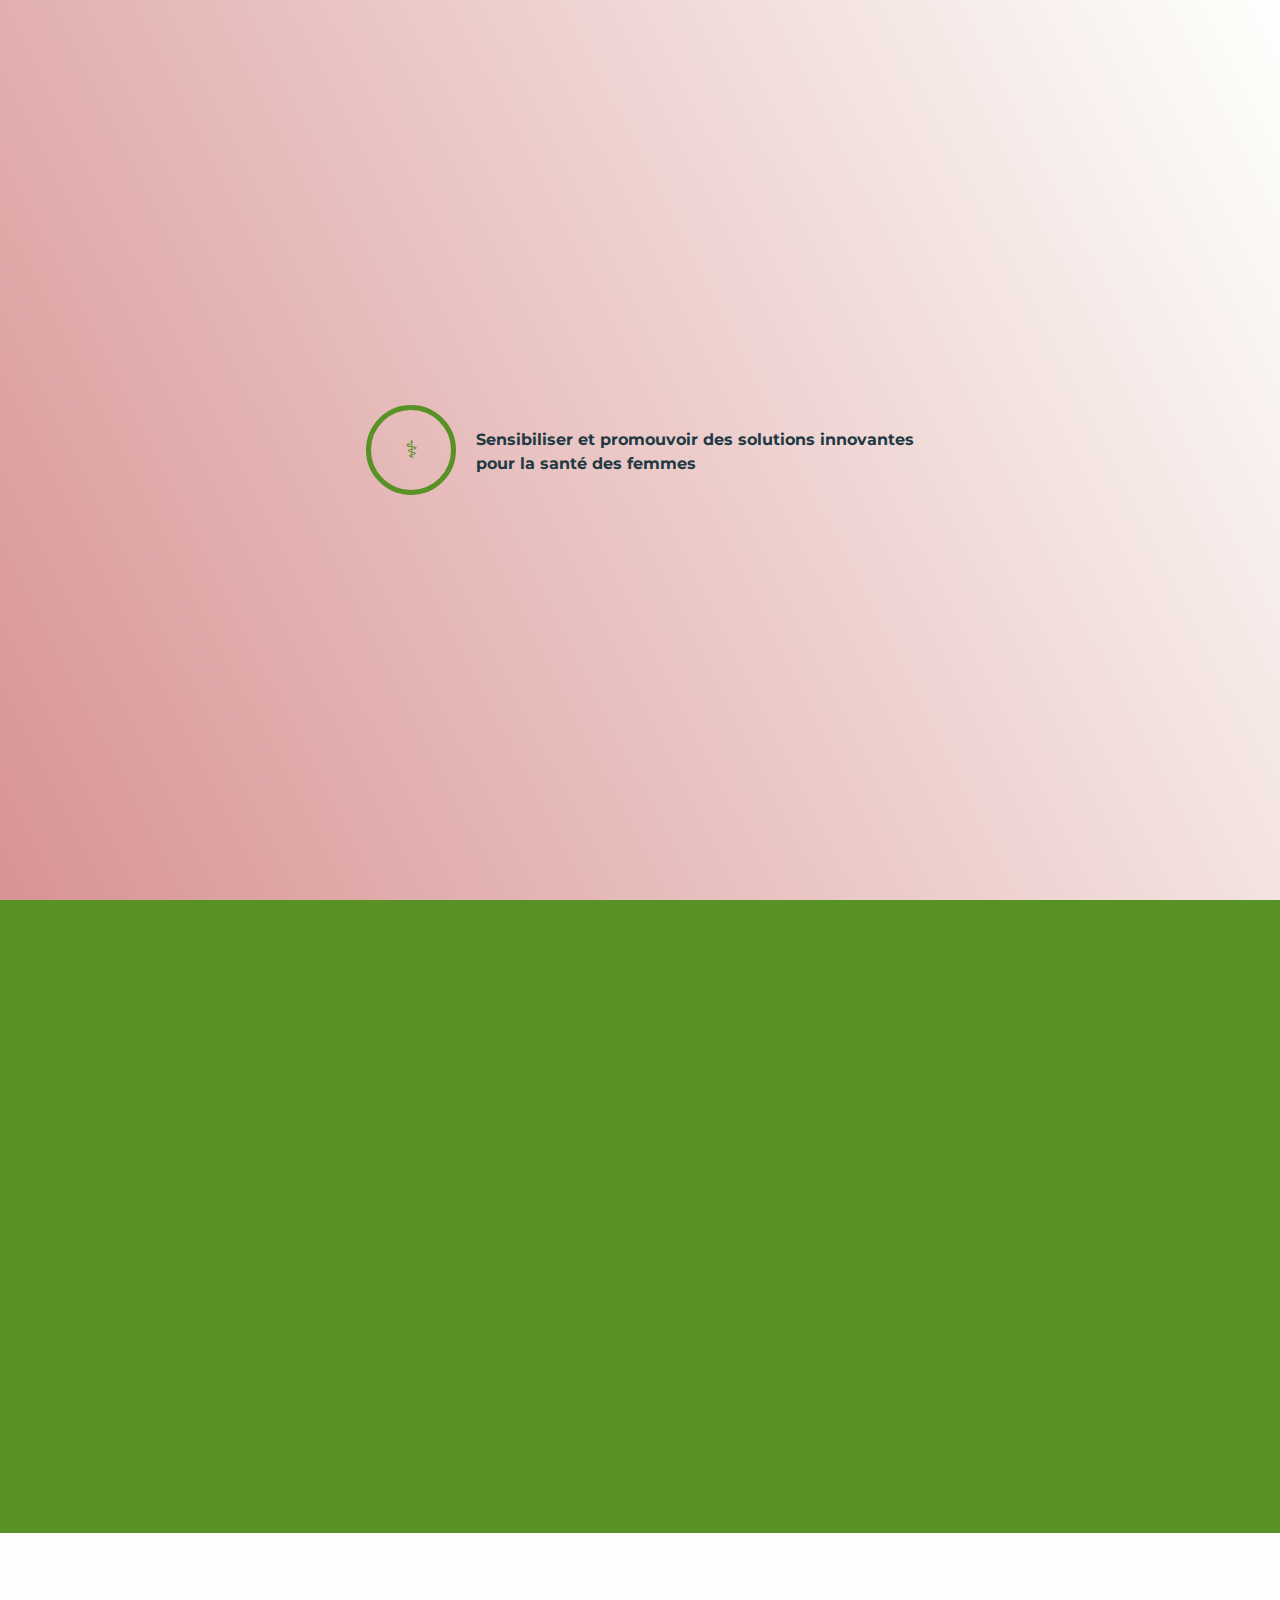
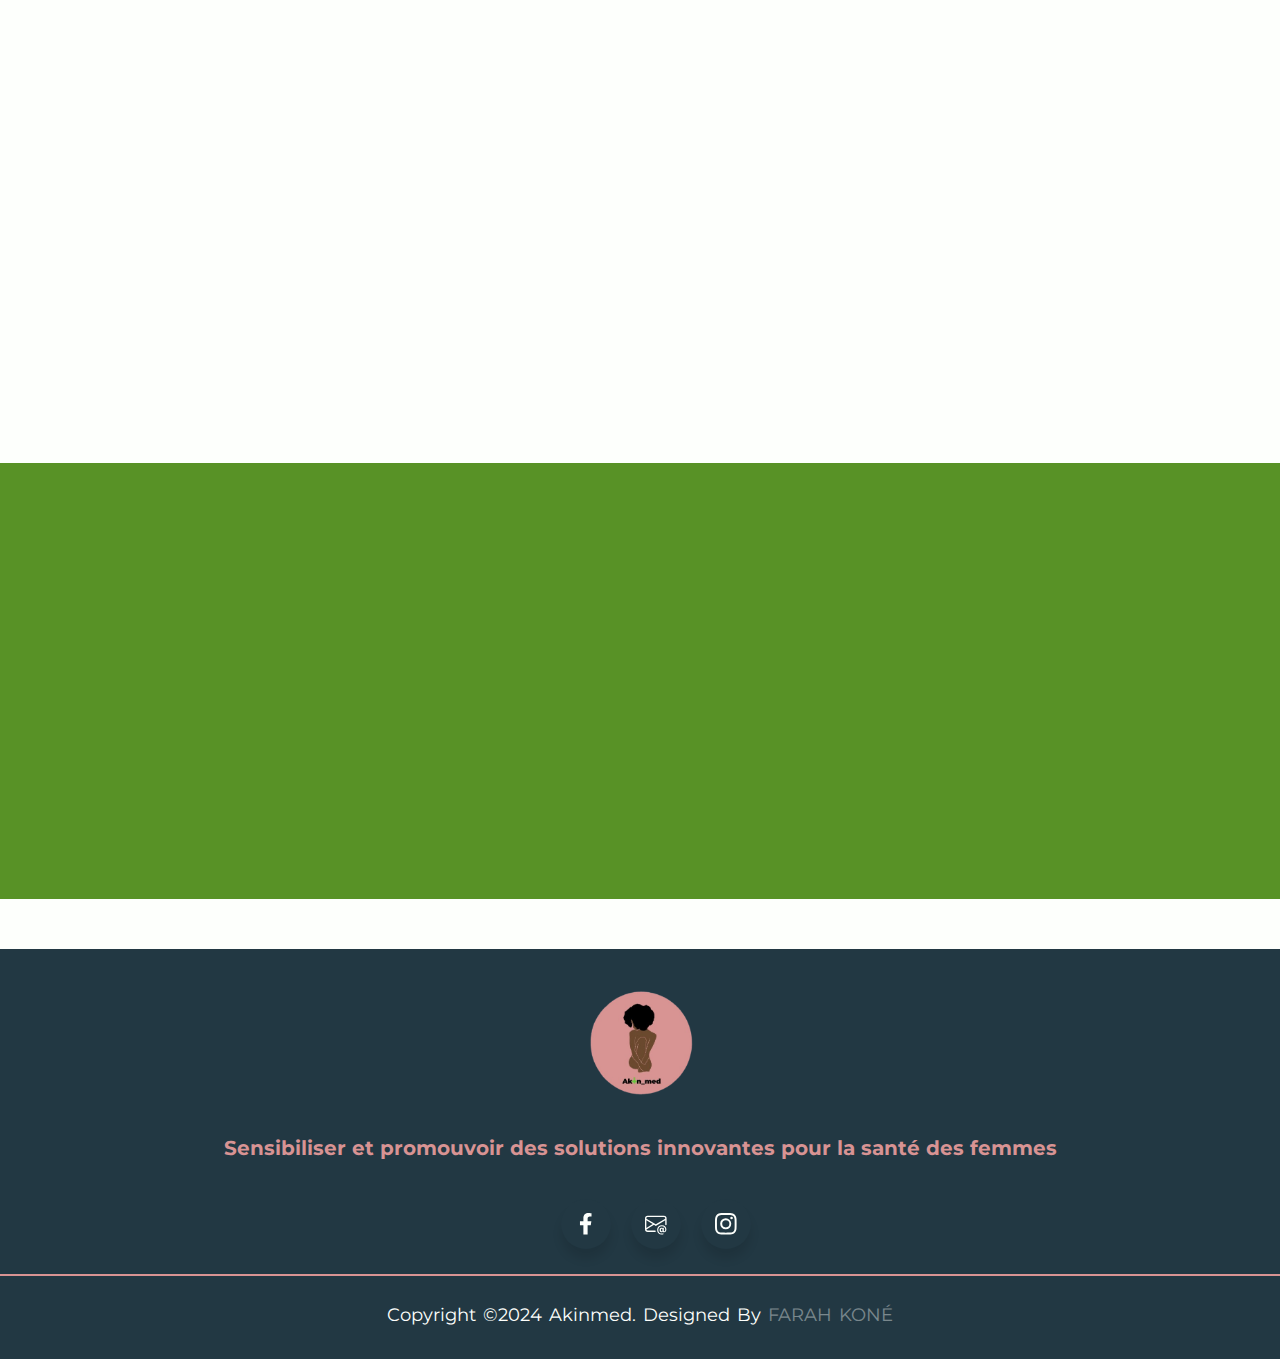
==== index.html @ cc6a68d5 "redirection et creation de actualite" ====
<!DOCTYPE html>
<html lang="fr">
<head>
    <meta charset="UTF-8">
    <meta name="viewport" content="width=device-width, initial-scale=1.0">
    <meta name="description" content="Akimed-CI - Découvrez notre initiative pour la santé intime et le bien-être féminin.">
<meta name="keywords" content="Santé intime, périnée, prolapsus, santé mammaire, santé reproductive">

    <link rel="icon" href="https://raw.githubusercontent.com/NasryneFarah/Akin_med.github.io/refs/heads/main/favicon_io/favicon.ico"> 
    <link rel="stylesheet" href="/Akin_med.github.io/style.css">
    <!-- boostrap icon -->
    <link rel="stylesheet" href="https://cdn.jsdelivr.net/npm/bootstrap-icons@1.11.3/font/bootstrap-icons.min.css">
    <!-- cdn boostratp -->
    <link href="https://cdn.jsdelivr.net/npm/bootstrap@5.3.3/dist/css/bootstrap.min.css" rel="stylesheet" integrity="sha384-QWTKZyjpPEjISv5WaRU9OFeRpok6YctnYmDr5pNlyT2bRjXh0JMhjY6hW+ALEwIH" crossorigin="anonymous">
    <!-- Aos -->
    <link href="https://unpkg.com/aos@2.3.1/dist/aos.css" rel="stylesheet">
       <!-- Fichier CSS principal -->
    <link rel="stylesheet" href="css/style.css">
    <title>Akimed-CI</title>
</head>
<body>
  <div class="loader">
    <div class="circle">
      <span class="symbol">⚕</span> <!-- Ou remplacer par une icône pertinente -->
    </div>
    <p class="slogan">Sensibiliser et promouvoir des solutions innovantes<br>pour la santé des femmes</p>
  </div>

  <header>
    <nav>
        <img src="img/logo.png" alt="logo Akimed" class="logo" >
        <ul>
            <li><a href="index.html" >Accueil</a></li>
            <li class="dropdown">
                <a href="#">Missions <i class="bi bi-caret-down"></i></a>
                <ul class="submenu">
                    <li><a href="sante_intime.html">Santé Intime</a></li>
                    <li><a href="#">Santé Mammaire</a></li>
                    <li><a href="#">Santé reproductive</a></li>
                </ul>
            </li>
            <li><a href="#">Produits</a></li>
            <li><a href="actualité.html">Actualités</a></li>
        </ul>
            <button>
                <i class="bi bi-cart3"></i>
            </button>
    </nav>
</header>

<!-- bande passante -->
      <section class="caroussel">
        <div id="carouselExampleSlidesOnly" class="carousel slide carousel-fade" data-bs-ride="carousel">
          <div class="carousel-inner">
            <div class="carousel-item active">
              <img src="img/restauration intime.jpg" class="d-block w-100" alt="...">
              <!-- <div class="carousel-caption">
                <h1>AKINMED</h1>
              </div> -->
            </div>
            <div class="carousel-item">
              <img src="img/grossesse.webp" class="d-block w-100" alt="...">
              <!-- <div class="carousel-caption">
                <h1>AKINMED</h1>
              </div> -->
            </div>
            <div class="carousel-item">
              <img src="img/s-mammaire.jpeg" class="d-block w-100" alt="...">
              <!-- <div class="carousel-caption">
                <h1>AKINMED</h1>
              </div> -->
            </div>
          </div>
        </div>
        
      </section>

    <!-- wrapper Section -->
   <section class="wrapper">
  <!-- Première section -->
  <div class="first-section">
    <div data-aos="fade-right" data-aos-offset="300" data-aos-easing="ease-in-sine">
      <img src="img/question.png" >
    </div>
   
    <div class="text-box">
      <div data-aos="zoom-in">
        <h1>Qui sommes-nous ?</h1>
      </div>
    
      <div data-aos="fade-left"  data-aos-offset="500" data-aos-duration="500">
        <p>Une fuite urinaire, une descente d’organe, un trouble mammaire ou n’importe quelle atteinte gynécologique peut être source de culpabilité, de honte, de perte de confiance en soi.
          Beaucoup de femmes ne savent pas comment en parler ni à qui dans leur entourage. La pression sociale, la peur d’être stigmatisée peuvent les isoler de la société. Car le corps de la femme est un sujet Tabou. <br> 
          <strong>Akinmed</strong> s’engage et dit <strong>NON</strong>, ce n’est pas une fatalité! Aucune femme ne devrait s’y habituer car des solutions existent.
        </p>
      </div>
     
    </div>
  </div>

  <!-- Deuxième section -->
  <div data-aos="zoom-in-up" data-aos-offset="300" data-aos-easing="ease-in-sine" data-aos-duration="500">
    <div class="right">
      <div class="text-left">
        <h1>Ensemble brisons les tabous médicaux féminins !</h1>
      </div>
      <img src="img/break.png" alt="">
    </div>
  </div>

</section>

    
   <!-- Mission Section -->

   <section  class="mission">
    <div data-aos="fade-down"  data-aos-easing="linear" data-aos-duration="1500">
      <h1>Notre mission</h1>
      <p class="mission-description">
        Engagé pour la santé des femmes.<br>
        Sensibilisation et promotion de solutions médicales innovantes en santé intime, reproductive et mammaire.
      </p>
    </div>

    <div data-aos="zoom-out" data-aos-duration="500">
      <div class="cards">
         <!-- Carte 1 : Santé Intime -->
        <a href="sante_intime.html" class="card">
          <img src="img/sante_intime.png" alt="Santé intime" class="image-cards">
          <h3>Santé Intime</h3>
        </a>

        <!-- Carte 2 : Santé Reproductive -->
        <a href="#" class="card">
          <img src="img/reproduction.png" alt="Santé reproductive" class="image-cards">
          <h3>Santé Reproductive</h3>
        </a>

        <!-- Carte 3 : Santé Mammaire -->
        <a href="#" class="card">
          <img src="img/mammaire.png" alt="Santé mammaire" class="image-cards">
          <h3>Santé Mammaire</h3>
        </a>
      </div>
    </div>

    <!-- <div data-aos="zoom-out" data-aos-duration="500">
      <div class="cards">
        <div class="card">
          <a href="sante_intime.html" class="card">
            <img src="img/sante_intime.png" alt="Santé intime" class="image-cards">
            <h3>Santé Intime</h3>
        </a>
        </div>
        <div class="card">
          <a href="sante_reproductive.html" class="card">
            <img src="img/reproduction.png" alt="Santé reproductive" class="image-cards">
            <h3>Santé Reproductive</h3>
        </a>
      </div>
        <div class="card">
          <a href="sante_mammaire.html" class="card">
            <img src="img/mammaire.png" alt="Santé mammaire" class="image-cards">
            <h3>Santé Mammaire</h3>
        </a>
        </div>
    </div>
    </div> -->
    
</section>

<!-- section actualité -->
<section id="actualites" class="actualites">
  <div data-aos="fade-up" data-aos-duration="1500">
      <h1>Actualités</h1>
      <p class="actualites-description">
          Découvrez nos derniers webinaires et les actualités sur l'entreprise. Restez informé(e) de nos initiatives et événements.
      </p>
      <div class="webinaire-card">
          <img src="img/webinaire.jpeg" alt="Webinaire" class="webinaire-image">
          <div class="webinaire-info">
              <h3>Thème : La santé reproductive</h3>
              <p><strong>Date :</strong> 24 Janv 2025</p>
              <p><strong>Heure :</strong> 14H- 15H (H d’Abidjan) </p>
              <button onclick="window.location.href='actualité.html'">
                  En savoir plus
              </button>
          </div>
      </div>
  </div>
</section>


    
      <!-- pied de page -->
    <footer>
        <div class="footer-content">
            <img src="img/logo.png">
            <p>Sensibiliser et promouvoir des solutions innovantes pour la santé des femmes</p>
            <ul class="socials">
              <li class="icon facebook">
                <a href="https://www.facebook.com/share/15eAzN3UDA/?mibextid=kFxxJD" target="_blank">
                  <span class="tooltip">akin_med</span>
                  <svg
                    viewBox="0 0 320 512"
                    height="1.2em"
                    fill="currentColor"
                    xmlns="http://www.w3.org/2000/svg">
                    <path
                      d="M279.14 288l14.22-92.66h-88.91v-60.13c0-25.35 12.42-50.06 52.24-50.06h40.42V6.26S260.43 0 225.36 0c-73.22 0-121.08 44.38-121.08 124.72v70.62H22.89V288h81.39v224h100.17V288z"
                    ></path>
                  </svg>
                </a>
                </li>

                  <li class="icon mail">
                    <a href="mailto:contact@akinmed.fr" target="_blank">
                    <span class="tooltip">contact@akinmed.fr</span>
                    <svg xmlns="http://www.w3.org/2000/svg" height="1.2em" fill="currentColor" class="bi bi-envelope-at" viewBox="0 0 16 16">
                        <path d="M2 2a2 2 0 0 0-2 2v8.01A2 2 0 0 0 2 14h5.5a.5.5 0 0 0 0-1H2a1 1 0 0 1-.966-.741l5.64-3.471L8 9.583l7-4.2V8.5a.5.5 0 0 0 1 0V4a2 2 0 0 0-2-2zm3.708 6.208L1 11.105V5.383zM1 4.217V4a1 1 0 0 1 1-1h12a1 1 0 0 1 1 1v.217l-7 4.2z"/>
                        <path d="M14.247 14.269c1.01 0 1.587-.857 1.587-2.025v-.21C15.834 10.43 14.64 9 12.52 9h-.035C10.42 9 9 10.36 9 12.432v.214C9 14.82 10.438 16 12.358 16h.044c.594 0 1.018-.074 1.237-.175v-.73c-.245.11-.673.18-1.18.18h-.044c-1.334 0-2.571-.788-2.571-2.655v-.157c0-1.657 1.058-2.724 2.64-2.724h.04c1.535 0 2.484 1.05 2.484 2.326v.118c0 .975-.324 1.39-.639 1.39-.232 0-.41-.148-.41-.42v-2.19h-.906v.569h-.03c-.084-.298-.368-.63-.954-.63-.778 0-1.259.555-1.259 1.4v.528c0 .892.49 1.434 1.26 1.434.471 0 .896-.227 1.014-.643h.043c.118.42.617.648 1.12.648m-2.453-1.588v-.227c0-.546.227-.791.573-.791.297 0 .572.192.572.708v.367c0 .573-.253.744-.564.744-.354 0-.581-.215-.581-.8Z"/>
                      </svg>
                    </a>
                  </li>
                 
                  <li class="icon instagram">
                    <a href="https://www.instagram.com/akin_med/" target="_blank">
                    <span class="tooltip">akin_med</span>
                    <svg
                      xmlns="http://www.w3.org/2000/svg"
                      height="1.2em"
                      fill="currentColor"
                      class="bi bi-instagram"
                      viewBox="0 0 16 16"
                    >
                      <path
                        d="M8 0C5.829 0 5.556.01 4.703.048 3.85.088 3.269.222 2.76.42a3.917 3.917 0 0 0-1.417.923A3.927 3.927 0 0 0 .42 2.76C.222 3.268.087 3.85.048 4.7.01 5.555 0 5.827 0 8.001c0 2.172.01 2.444.048 3.297.04.852.174 1.433.372 1.942.205.526.478.972.923 1.417.444.445.89.719 1.416.923.51.198 1.09.333 1.942.372C5.555 15.99 5.827 16 8 16s2.444-.01 3.298-.048c.851-.04 1.434-.174 1.943-.372a3.916 3.916 0 0 0 1.416-.923c.445-.445.718-.891.923-1.417.197-.509.332-1.09.372-1.942C15.99 10.445 16 10.173 16 8s-.01-2.445-.048-3.299c-.04-.851-.175-1.433-.372-1.941a3.926 3.926 0 0 0-.923-1.417A3.911 3.911 0 0 0 13.24.42c-.51-.198-1.092-.333-1.943-.372C10.443.01 10.172 0 7.998 0h.003zm-.717 1.442h.718c2.136 0 2.389.007 3.232.046.78.035 1.204.166 1.486.275.373.145.64.319.92.599.28.28.453.546.598.92.11.281.24.705.275 1.485.039.843.047 1.096.047 3.231s-.008 2.389-.047 3.232c-.035.78-.166 1.203-.275 1.485a2.47 2.47 0 0 1-.599.919c-.28.28-.546.453-.92.598-.28.11-.704.24-1.485.276-.843.038-1.096.047-3.232.047s-2.39-.009-3.233-.047c-.78-.036-1.203-.166-1.485-.276a2.478 2.478 0 0 1-.92-.598 2.48 2.48 0 0 1-.6-.92c-.109-.281-.24-.705-.275-1.485-.038-.843-.046-1.096-.046-3.233 0-2.136.008-2.388.046-3.231.036-.78.166-1.204.276-1.486.145-.373.319-.64.599-.92.28-.28.546-.453.92-.598.282-.11.705-.24 1.485-.276.738-.034 1.024-.044 2.515-.045v.002zm4.988 1.328a.96.96 0 1 0 0 1.92.96.96 0 0 0 0-1.92zm-4.27 1.122a4.109 4.109 0 1 0 0 8.217 4.109 4.109 0 0 0 0-8.217zm0 1.441a2.667 2.667 0 1 1 0 5.334 2.667 2.667 0 0 1 0-5.334z"
                      ></path>
                    </svg>
                  </a>
                  </li>
            </ul>
        </div>
        <div class="footer-bottom">
            <p>copyright &copy;2024 Akinmed. designed by <span>Farah KONÉ</span></p>
        </div>
    </footer>

    <script src="js/loader.js"></script>
    <!-- scrpit bootstrap -->
    <script src="https://cdn.jsdelivr.net/npm/bootstrap@5.3.3/dist/js/bootstrap.bundle.min.js" integrity="sha384-YvpcrYf0tY3lHB60NNkmXc5s9fDVZLESaAA55NDzOxhy9GkcIdslK1eN7N6jIeHz" crossorigin="anonymous"></script>
    <!-- aos -->
    <script src="https://unpkg.com/aos@2.3.1/dist/aos.js"></script>
    <script>
      AOS.init();
    </script>
</body>
</html>
---- css/style.css ----
/* polices */
@import url('https://fonts.googleapis.com/css2?family=Montserrat:ital,wght@0,100..900;1,100..900&display=swap'); /*paragraphe*/
@import url('https://fonts.googleapis.com/css2?family=Josefin+Sans:ital,wght@0,100..700;1,100..700&display=swap'); /*titre*/

html, body {
  margin: 0;
  padding: 0;
  width: 100%;
  overflow-x: hidden; /* Évite tout débordement horizontal */
}

*{
    margin: 0;
    padding: 0;
    /* list-style: none; */
    box-sizing: border-box;
    font-family: "Montserrat", sans-serif;
}


body{
  background: #FDFFFC;
}

.loader {
  /*position: fixed;*/
  width: 100%;
  height: 100%;
  z-index: 10000;
  /*display: flex;*/
  
}

.loader {
  /*height: 100vh;
  width: 100vw;*/
  width: 100%;
  height: 100%;
  /* background: #FDFFFC; */
  background: rgb(216,147,147);
  background: linear-gradient(63deg, rgba(216,147,147,1) 0%, rgba(253,255,252,1) 99%);
  position: fixed;
  display: flex;
  justify-content: center;
  align-items: center;
  top: 0;
}

.fadeOut {
  opacity: 0;
  transition: opacity 600ms ease;
}

.hidden {
  z-index: -1000;
}

.circle {
  width: 90px;
  height: 90px;
  border: 5px solid #589226;
  border-radius: 50%;
  animation: spin 2s linear infinite;
  display: flex;
  justify-content: center;
  align-items: center;
}
.circle .symbol {
  font-size: 1.5rem;
  color: #589226;
  animation: fade 2s infinite;
}

.slogan {
  margin-top: 20px;
  margin-left: 20px;
  font-size: 1rem;
  color: #223843;
  font-weight: bold;
}

@keyframes spin {
  0% { transform: rotate(0); }
  100% { transform: rotate(360deg); }
}
@keyframes fade {
  0%, 100% { opacity: 1; }
  50% { opacity: 0.5; }
}

nav{
  background: #223843;
  display: flex;
  align-items: center;
  justify-content: space-between;
  /* padding-top: 40px; */
  padding-left: 10%;
  padding-right: 10%;
}

.logo{
  width: 165px;
}

nav ul li{
display: inline-block;
padding: 10px 20px ;
list-style: none;
}

nav ul li a{
  text-decoration: none;
  font-weight: bold;
  color: #D89393;
}

nav ul li a:hover{
  color: #FDFFFC;
  transition: .3s;
}

/* sous menu */

.submenu{
  display: none; /* Masquer le sous-menu par défaut */
  position: absolute;
  top: 100%; /* Positionner en dessous du parent */
  left: 50%; /* Centrer horizontalement */
  transform: translateX(-50%); /* Ajuster le centrage */
  padding: 10px 0; /* Espacement vertical */
  width: max-content; /* Ajuster la largeur au contenu */
  background-color: #589226;
  border-radius: 5px;
  box-shadow: 0 4px 8px rgba(0, 0, 0, 0.4);
  z-index: 10;
}

.submenu li {
  display: block;
  /* padding: 10px 20px; */
}

.submenu li a {
  color: #FDFFFC;
}

.submenu li a:hover {
  color: #D89393;
}

.dropdown {
  position: relative; /* Nécessaire pour le positionnement absolu de .submenu */
}

/* Affichage du sous-menu au survol */
.dropdown:hover .submenu {
  display: block;
}

button{
    border: none;
    background: #FDFFFC !important;
    padding: 12px 30px !important;
    border-radius: 5px;
    color: #D89393;
    font-size: 20px;
    transition: .4s;
    gap: 10px;
}

button:hover{
    transform: scale(1.3);
    cursor: pointer;
}

.carousel-inner img {
  max-height: 705px; /* Ajustez cette valeur selon vos besoins */
  object-fit: cover; /* Permet de préserver l'aspect proportionnel de l'image */
  width: 100%;
  margin-bottom: 45px;
}

.carousel-caption {
  position: absolute;
  top: 50%; 
  left: 50%; 
  transform: translate(-50%, -50%); 
  text-align: center;
}

.carousel-caption h1 {
  font-size: 64px; 
  color: #D89393; 
  font-weight: bold; 
  text-transform: uppercase;
  letter-spacing: 5px; 
  text-shadow: 2px 2px 10px rgba(0, 0, 0, 0.7); 
  /* background: rgba(0, 0, 0, 0.5);  */
  padding: 10px 20px; 
  border-radius: 10px; 
}


/* wrapper Section */
.wrapper {
  display: flex;
  flex-direction: column; /* Aligne les sections verticalement */
  justify-content: center; /* Centre les éléments verticalement */
  align-items: center; /* Centre les sections horizontalement */
  padding: 20px;
  gap: 50px; /* Espace entre les sections */
  background-color: #589226;
  text-align: center;
}

.first-section, .right {
  display: flex;
  justify-content: center; /* Aligne le contenu horizontalement */
  align-items: center; /* Aligne les éléments verticalement */
  gap: 20px; /* Espace entre l'image et le texte */

  max-width: 1200px; /* Largeur maximale pour éviter une trop grande expansion */
}

.first-section img, .right img {
  width: 320px;
  height: auto;
}

.text-box, .text-left {
  flex: 1; /* Prend 50% de la largeur disponible */
}

.text-box h1, .text-left h1 {
  font-size: 42px;
  color: #FDFFFC;
  font-weight: bold;
  margin-bottom: 15px;
}

.text-box p {
  text-align: justify;
  font-size: 18px;
  line-height: 1.6;
  color: #223843;
}

.text-box strong {
  color: #FDFFFC;
}

/* Mission Section */
.mission {
  padding: 50px;
  color: #223843;
  text-align: center;
}

.mission h1 {
  font-size: 42px;
  font-weight: bold;
  color: #223843;
  margin-bottom: 15px;
}

.mission-description {
  font-size: 18px;
  font-weight: 500;
  line-height: 1.6;
  color: #DD7230  ; /* Couleur complémentaire douce */
  margin-bottom: 40px; /* Espacement avant les cartes */
  max-width: 800px; /* Limite la largeur pour une meilleure lisibilité */
  margin-left: auto;
  margin-right: auto; /* Centre le texte horizontalement */
}

.cards {
  display: flex;
  gap: 20px;
  justify-content: center;
  text-decoration: none;
}

.card {
  background-color: #D89393;
  border: none;
  padding: 20px;
  border-radius: 10px;
  width: 250px;
  /* min-height: 300px; */
  text-align: center;
  color: #FDFFFC;
  text-decoration: none; /* Supprimer soulignement */
  display: block; /* Rendre tout cliquable */
  transition: transform 0.3s ease, box-shadow 0.3s ease;
}

.card .image-cards {
  width: 150px;
  height: 150px;
  object-fit: cover;
  margin: 0 auto 15px auto; /* Centre horizontalement et espace en bas */
  display: block;
}

.card h3 {
  font-family: 'Josefin Sans', sans-serif;
  font-size: 1.2rem;
  margin-bottom: 10px;
}

.card:hover{
  transform: scale(1.05);
  box-shadow: 0px 6px 15px rgba(0, 0, 0, 0.2);
}

/* actualité */
/* Section Actualités */
.actualites {
  background: #589226;
  padding: 50px 20px;
  text-align: center;
}

.actualites h1 {
  font-size: 2.5rem;
  color: #FDFFFC;
  margin-bottom: 20px;
  text-shadow: 2px 2px 4px rgba(0, 0, 0, 0.2);
}

.actualites-description {
  font-size: 1.2rem;
  color: #223843;
  margin-bottom: 30px;
}

.webinaire-card {
  display: flex;
  align-items: center;
  gap: 20px;
  background: #fff;
  border-radius: 10px;
  padding: 20px;
  margin: 20px auto;
  max-width: 700px;
  box-shadow: 0 4px 6px rgba(0, 0, 0, 0.1);
  transition: transform 0.3s ease, box-shadow 0.3s ease;
}

.webinaire-card:hover {
  transform: scale(1.02);
  box-shadow: 0 6px 10px rgba(0, 0, 0, 0.15);
}

.webinaire-image {
  width: 150px;
  height: 150px;
  border-radius: 10px;
  object-fit: contain;
  cursor: pointer;
  transition: transform 0.3s ease; /* Transition pour le zoom */
}

/* Effet de zoom sur l'image au survol de la carte */
.webinaire-image:hover {
  transform: scale(3.1);
}

/* .webinaire-card:hover .webinaire-image {
  transform: scale(3.1);
} */

.webinaire-info {
  text-align: left;
}

.webinaire-info h3 {
  font-size: 1.5rem;
  color: #f58634;
  margin-bottom: 10px;
}

.webinaire-info p {
  font-size: 1rem;
  color: #223843;
  margin: 5px 0;
}

.webinaire-info button {
  font-size: 1rem;
  padding: 10px 20px;
  color: #D89393;
  border: none;
  border-radius: 5px;
  cursor: pointer;
  box-shadow: 0 4px 6px rgba(0, 0, 0, 0.1);
  transition: background 0.3s ease, transform 0.3s ease;
}

.webinaire-info button:hover {
  background: #333;
  transform: scale(1.05);
}

/* pied de page */

  footer{
    margin-top: 50px; 
    background: #223843;
    height: auto;
    width: 100vw;
    color: #FDFFFC;
    /* padding-top: 40px; */
  }

  .footer-content{
    display: flex;
    align-items: center;
    justify-content: center;
    flex-direction: column;
    text-align: center;
  }

  .footer-content img{
    width: 155px;
  }

  .footer-content p{
    font-size: 20px;
    color: #D89393;
    font-weight: bold;
    position: relative;
    bottom: 10px;
  }

  .socials {
    display: inline-flex;
    list-style: none;
    height: auto;
    width: 100%;
    margin-bottom: 15px;
    justify-content: center;
  }

  .socials li a{
    text-decoration: none;
    color: inherit; /* Hérite la couleur définie dans l'élément parent */
    display: inline-flex; /* S'aligne avec le comportement du conteneur */
    align-items: center;
    justify-content: center;
  }
  
  .socials .icon {
    position: relative;
    background: #223843;
    border-radius: 50%;
    margin: 10px;
    width: 50px;
    height: 50px;
    font-size: 18px;
    display: flex;
    justify-content: center;
    align-items: center;
    flex-direction: column;
    box-shadow: 0 10px 10px rgba(0, 0, 0, 0.1);
    cursor: pointer;
    transition: all 0.2s cubic-bezier(0.68, -0.55, 0.265, 1.55);
  }
  
  .socials .tooltip {
    position: absolute;
    top: 0;
    font-size: 14px;
    background: #fff;
    color: #fff;
    padding: 5px 8px;
    border-radius: 5px;
    box-shadow: 0 10px 10px rgba(0, 0, 0, 0.1);
    opacity: 0;
    pointer-events: none;
    transition: all 0.3s cubic-bezier(0.68, -0.55, 0.265, 1.55);
  }
  
  .socials .tooltip::before {
    position: absolute;
    content: "";
    height: 8px;
    width: 8px;
    background: #fff;
    bottom: -3px;
    left: 50%;
    transform: translate(-50%) rotate(45deg);
    transition: all 0.3s cubic-bezier(0.68, -0.55, 0.265, 1.55);
  }
  
  .socials .icon:hover .tooltip {
    top: -45px;
    opacity: 1;
    visibility: visible;
    pointer-events: auto;
  }
  
  .socials .icon:hover span,
  .socials .icon:hover .tooltip {
    text-shadow: 0px -1px 0px rgba(0, 0, 0, 0.1);
  }
  
  .socials .facebook:hover,
  .socials .facebook:hover .tooltip,
  .socials .facebook:hover .tooltip::before {
    background: #1877f2;
    color: #fff;
  }
  
  .socials .mail:hover:hover,
  .socials .mail:hover:hover .tooltip,
  .socials .mail:hover:hover .tooltip::before {
    background: #D89393;
    color: #fff;
  }
  
  .socials .instagram:hover,
  .socials .instagram:hover .tooltip,
  .socials .instagram:hover .tooltip::before {
    background: #e4405f;
    color: #fff;
  }

  .footer-bottom{
    /* bottom: 0; */
    /* background: #DD7230; */
    border-top: 2px solid #D89393;
    width: 100vw;
    padding: 20px 0;
    text-align: center !important;
  }

  .footer-bottom p{
    font-size: 18px;
    word-spacing: 2px;
    text-transform: capitalize;
    position: relative;
    top: 6px;
  }

  .footer-bottom span{
    text-transform: uppercase;
    opacity: .4;
  }
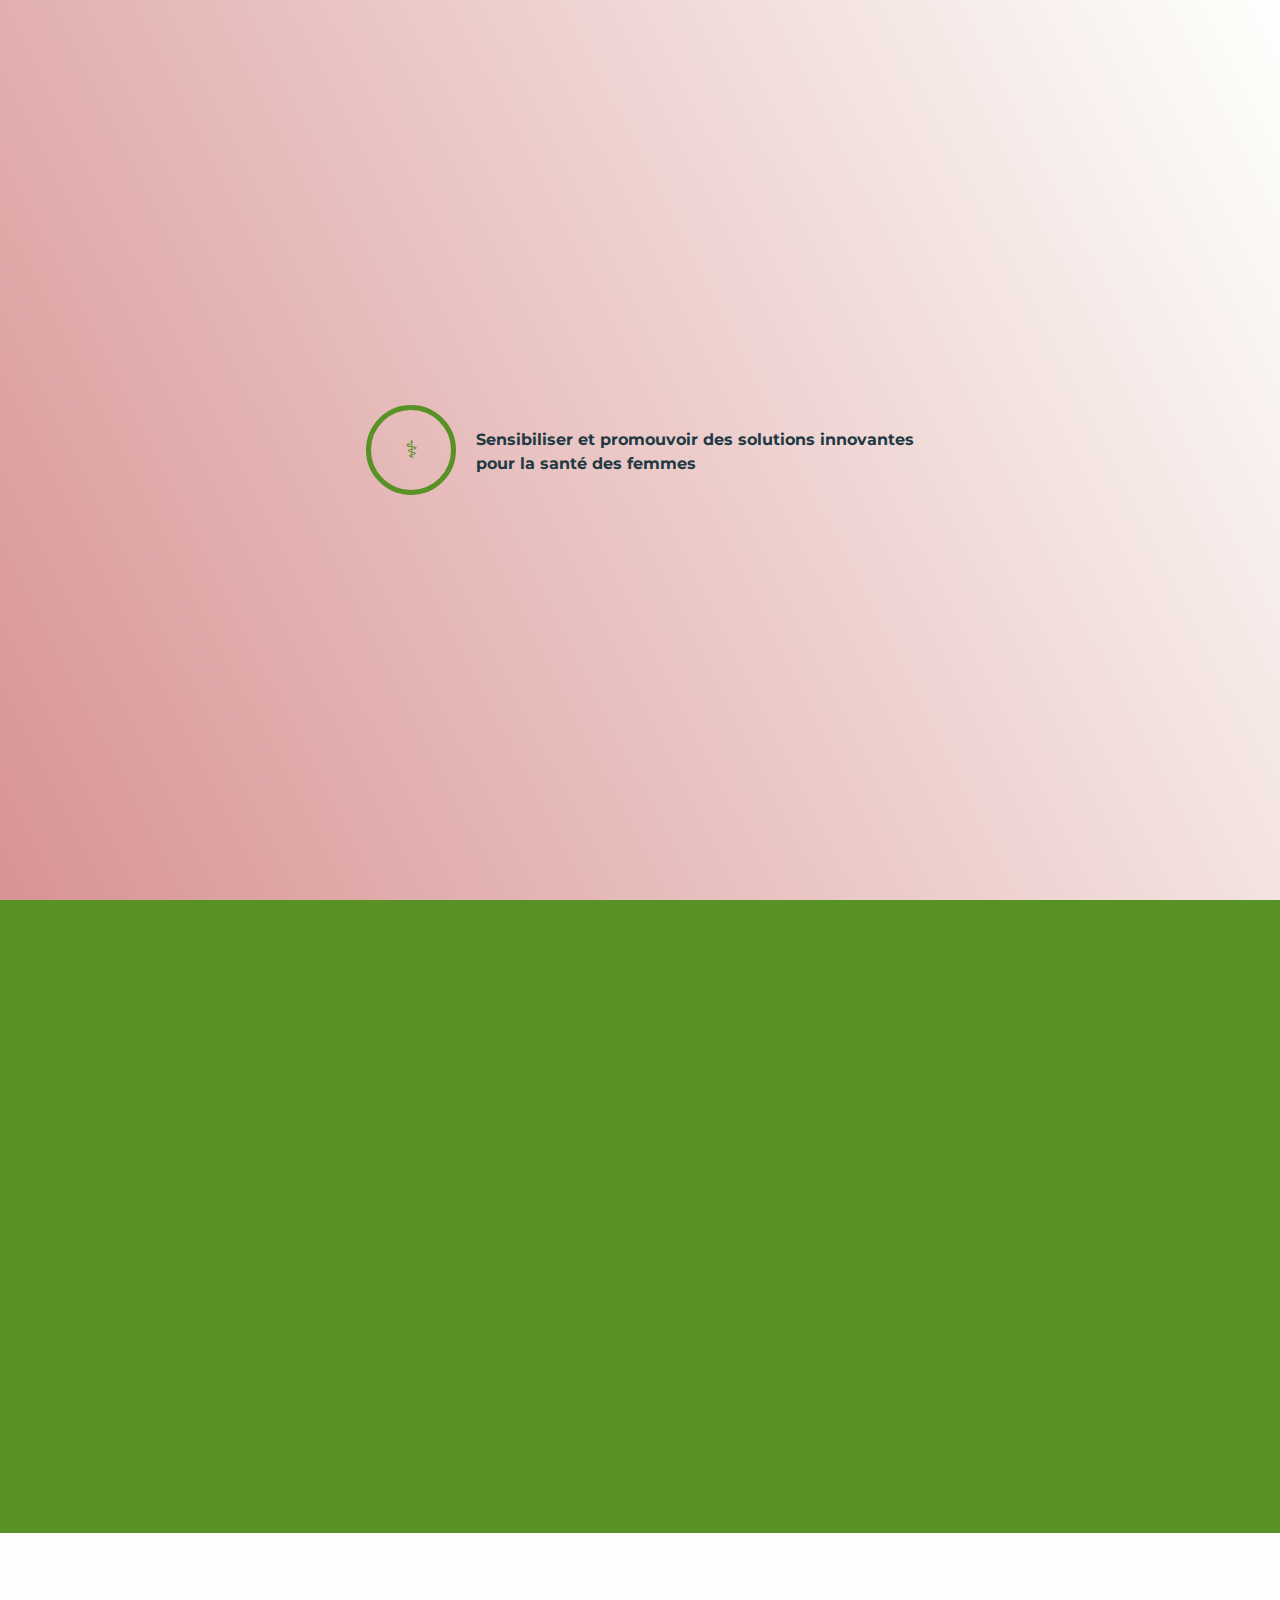
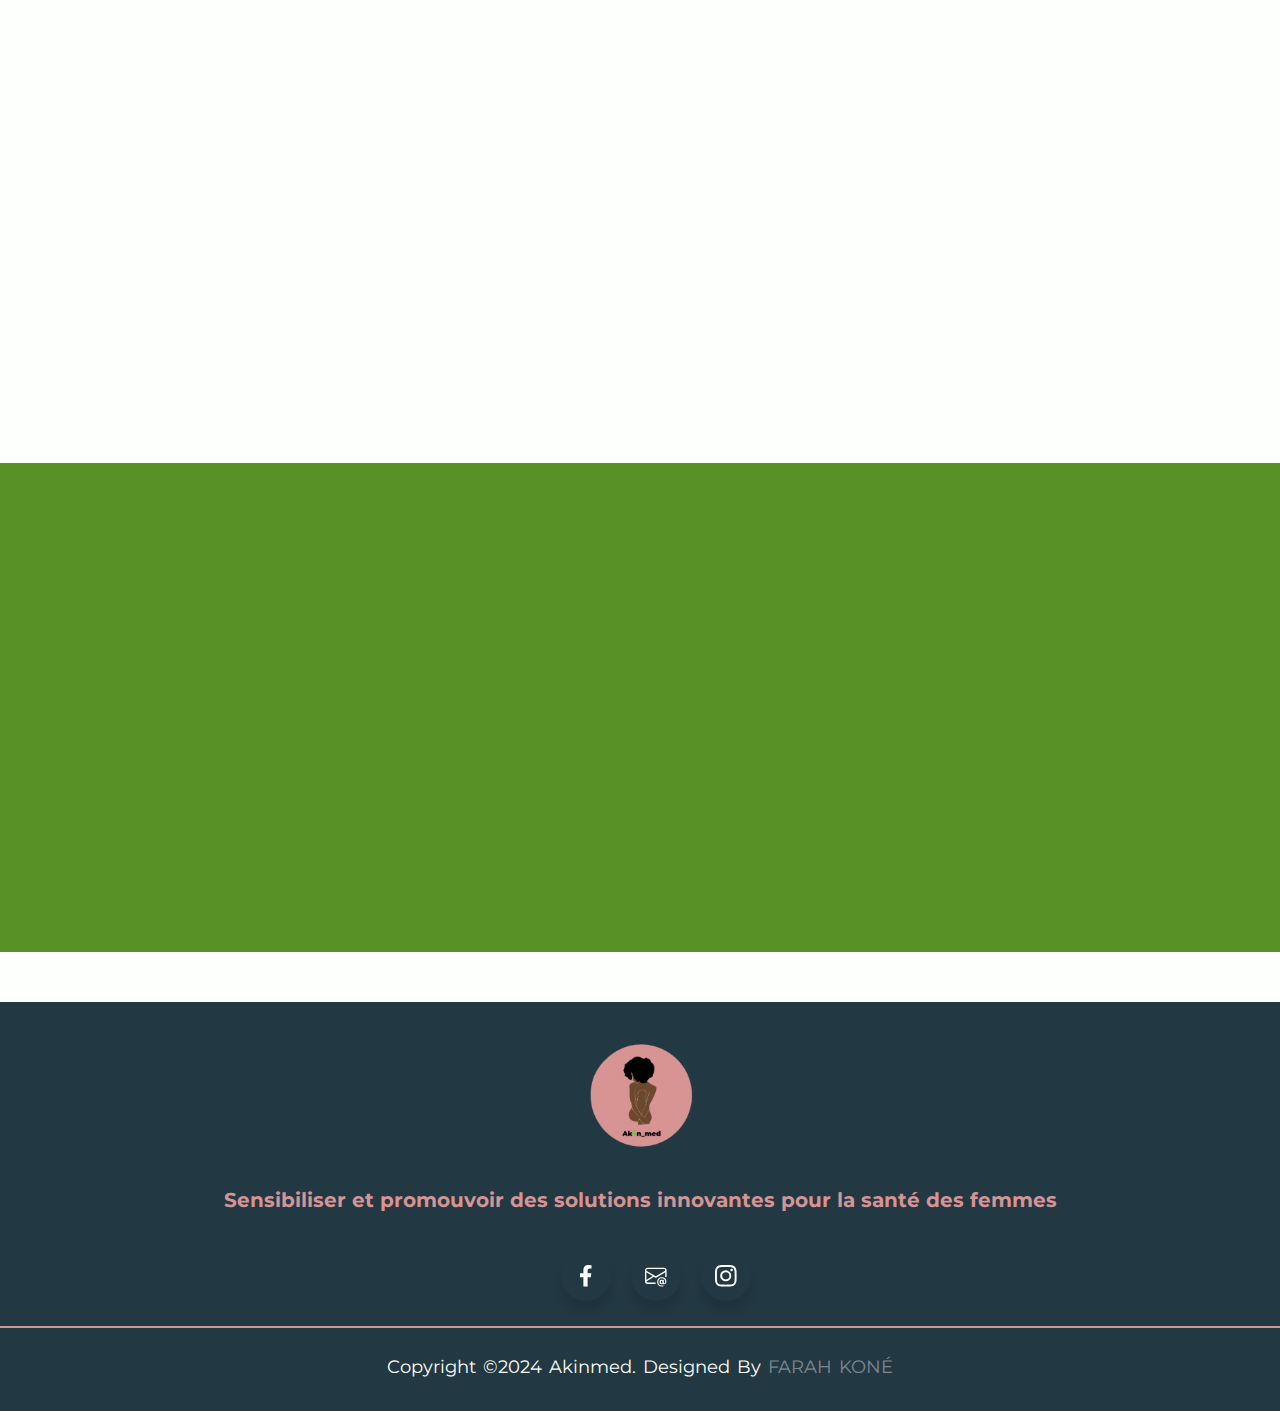
==== commit 99ffb7af: "modif parge index et navbar des pages" ====
--- a/index.html
+++ b/index.html
@@ -39,12 +39,12 @@
                     <li><a href="#">Santé reproductive</a></li>
                 </ul>
             </li>
-            <li><a href="#">Produits</a></li>
+            <li><a href="produits.html">Produits</a></li>
             <li><a href="actualité.html">Actualités</a></li>
         </ul>
-            <button>
+            <!-- <button>
                 <i class="bi bi-cart3"></i>
-            </button>
+            </button> -->
     </nav>
 </header>
 
@@ -174,12 +174,12 @@
   <div data-aos="fade-up" data-aos-duration="1500">
       <h1>Actualités</h1>
       <p class="actualites-description">
-          Découvrez nos derniers webinaires et les actualités sur l'entreprise. Restez informé(e) de nos initiatives et événements.
+         Restez informé(e) de nos initiatives et événements.
       </p>
       <div class="webinaire-card">
           <img src="img/webinaire.jpeg" alt="Webinaire" class="webinaire-image">
           <div class="webinaire-info">
-              <h3>Thème : La santé reproductive</h3>
+              <h3>Thème : Prise en charge des troubles Périneaux du Post Partum en Côte d'Ivoire</h3>
               <p><strong>Date :</strong> 24 Janv 2025</p>
               <p><strong>Heure :</strong> 14H- 15H (H d’Abidjan) </p>
               <button onclick="window.location.href='actualité.html'">
--- a/css/style.css
+++ b/css/style.css
@@ -92,7 +92,8 @@
   background: #223843;
   display: flex;
   align-items: center;
-  justify-content: space-between;
+  justify-content: center;
+  /* justify-content: space-between; */
   /* padding-top: 40px; */
   padding-left: 10%;
   padding-right: 10%;
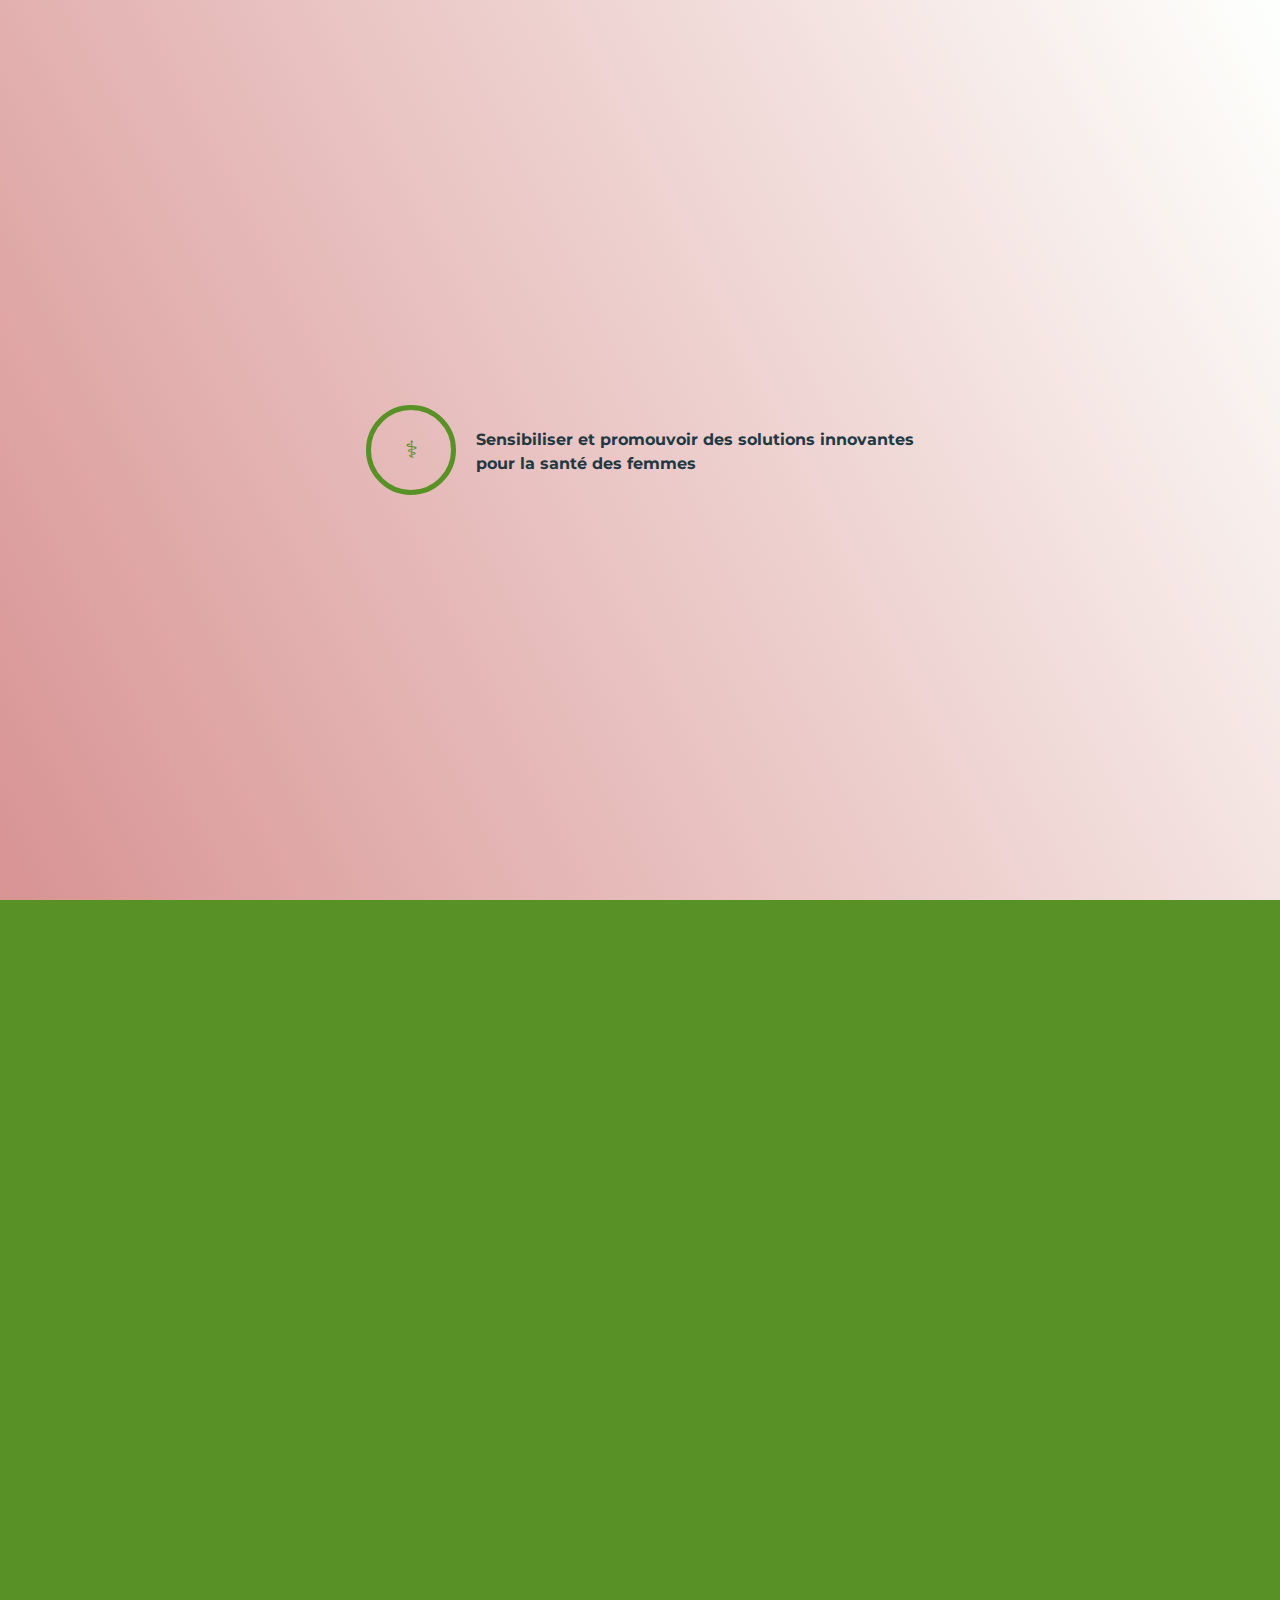
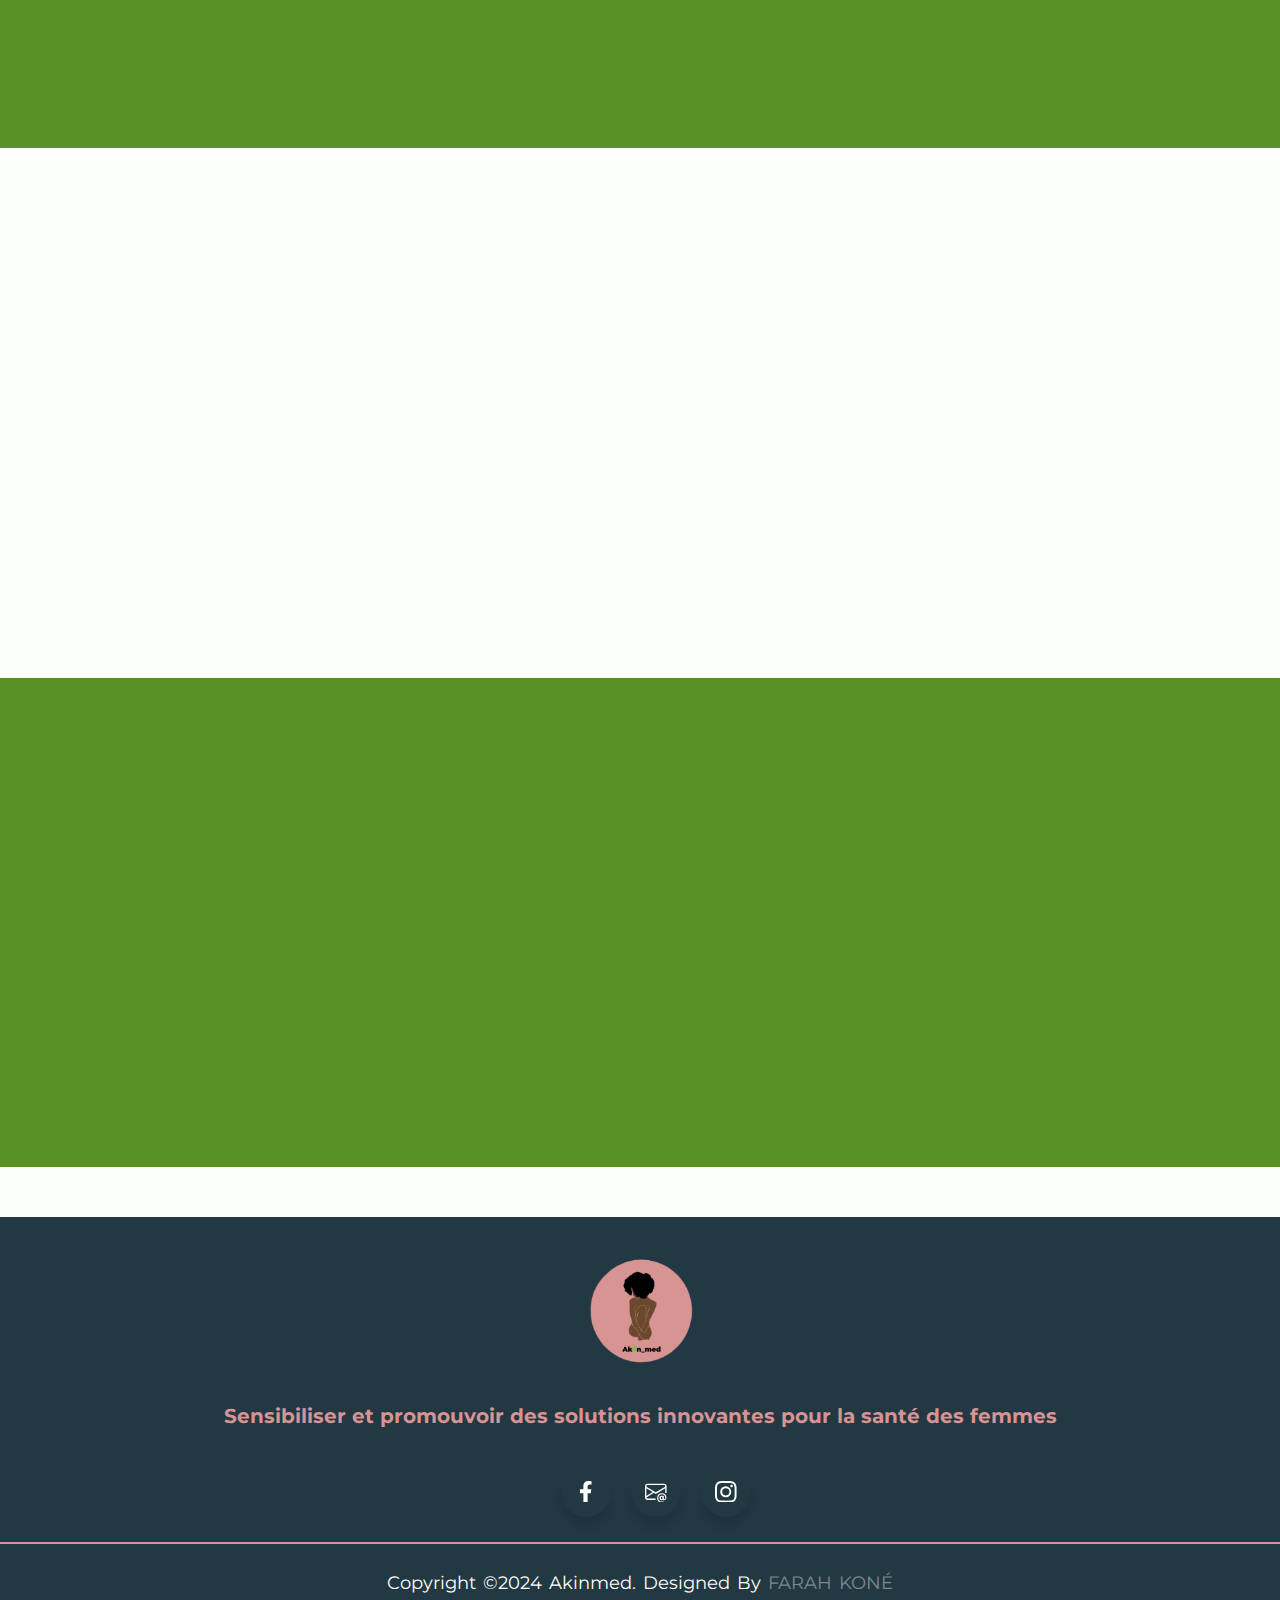
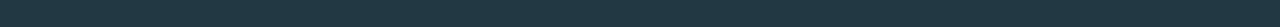
==== commit dfcb79d5: "modif sur index" ====
--- a/index.html
+++ b/index.html
@@ -89,10 +89,17 @@
       </div>
     
       <div data-aos="fade-left"  data-aos-offset="500" data-aos-duration="500">
-        <p>Une fuite urinaire, une descente d’organe, un trouble mammaire ou n’importe quelle atteinte gynécologique peut être source de culpabilité, de honte, de perte de confiance en soi.
-          Beaucoup de femmes ne savent pas comment en parler ni à qui dans leur entourage. La pression sociale, la peur d’être stigmatisée peuvent les isoler de la société. Car le corps de la femme est un sujet Tabou. <br> 
-          <strong>Akinmed</strong> s’engage et dit <strong>NON</strong>, ce n’est pas une fatalité! Aucune femme ne devrait s’y habituer car des solutions existent.
+        <p>Une fuite urinaire, un cancer du sein ou des difficultés à avoir un bébé…les sujets relatifs à la santé des femmes restent souvent des tabous persistants.
+          Nombreuses sont celles qui n’osent pas en parler à leur entourage de peur d’etre stigmatisée,  isoler de la société. 
+          Face à une offre de soin parfois défaillante et à l’insuffisance de reconnaissance des pathologies féminines qui demeure taboues, l’autosoin et la désinformation de bouche à oreille ou parfois  partagée sur les réseaux sociaux deviennent des leviers puissants pour permettre aux patientes de mieux comprendre et gérer leurs conditions. Cela soulève des questions cruciales l'accès équitable à la santé.
+          <strong>Akinmed</strong> dit <strong>NON!</strong>, les problèmes de santé feminine ne sont  pas une fatalité.
+          des solutions existent: Des dispositifs médicaux sûrs, performants et accessibles à l'attention des  professionnels de santé, nous travaillons pour:
         </p>
+        <ul class="inline-list">
+          <li>Sensibiliser et éduquer sur les problématiques de santé féminine « taboues »</li>
+          <li>Promouvoir des solutions médicales innovantes</li>
+          <li>Prévenir et traiter les troubles médicaux féminins</li>
+        </ul>
       </div>
      
     </div>
--- a/css/style.css
+++ b/css/style.css
@@ -239,6 +239,11 @@
   margin-bottom: 15px;
 }
 
+.text-left h1{
+  right: -10%;
+  position: relative;
+}
+
 .text-box p {
   text-align: justify;
   font-size: 18px;
@@ -248,6 +253,23 @@
 
 .text-box strong {
   color: #FDFFFC;
+}
+
+.inline-list {
+  list-style: none;
+  padding: 0;
+  margin-top: 15px;
+}
+
+.inline-list li {
+  display: inline-block;
+  background: #fdfffc;
+  color: #223843;
+  font-weight: bold;
+  padding: 8px 15px;
+  margin: 5px;
+  border-radius: 5px;
+  box-shadow: 2px 2px 10px rgba(0, 0, 0, 0.1);
 }
 
 /* Mission Section */
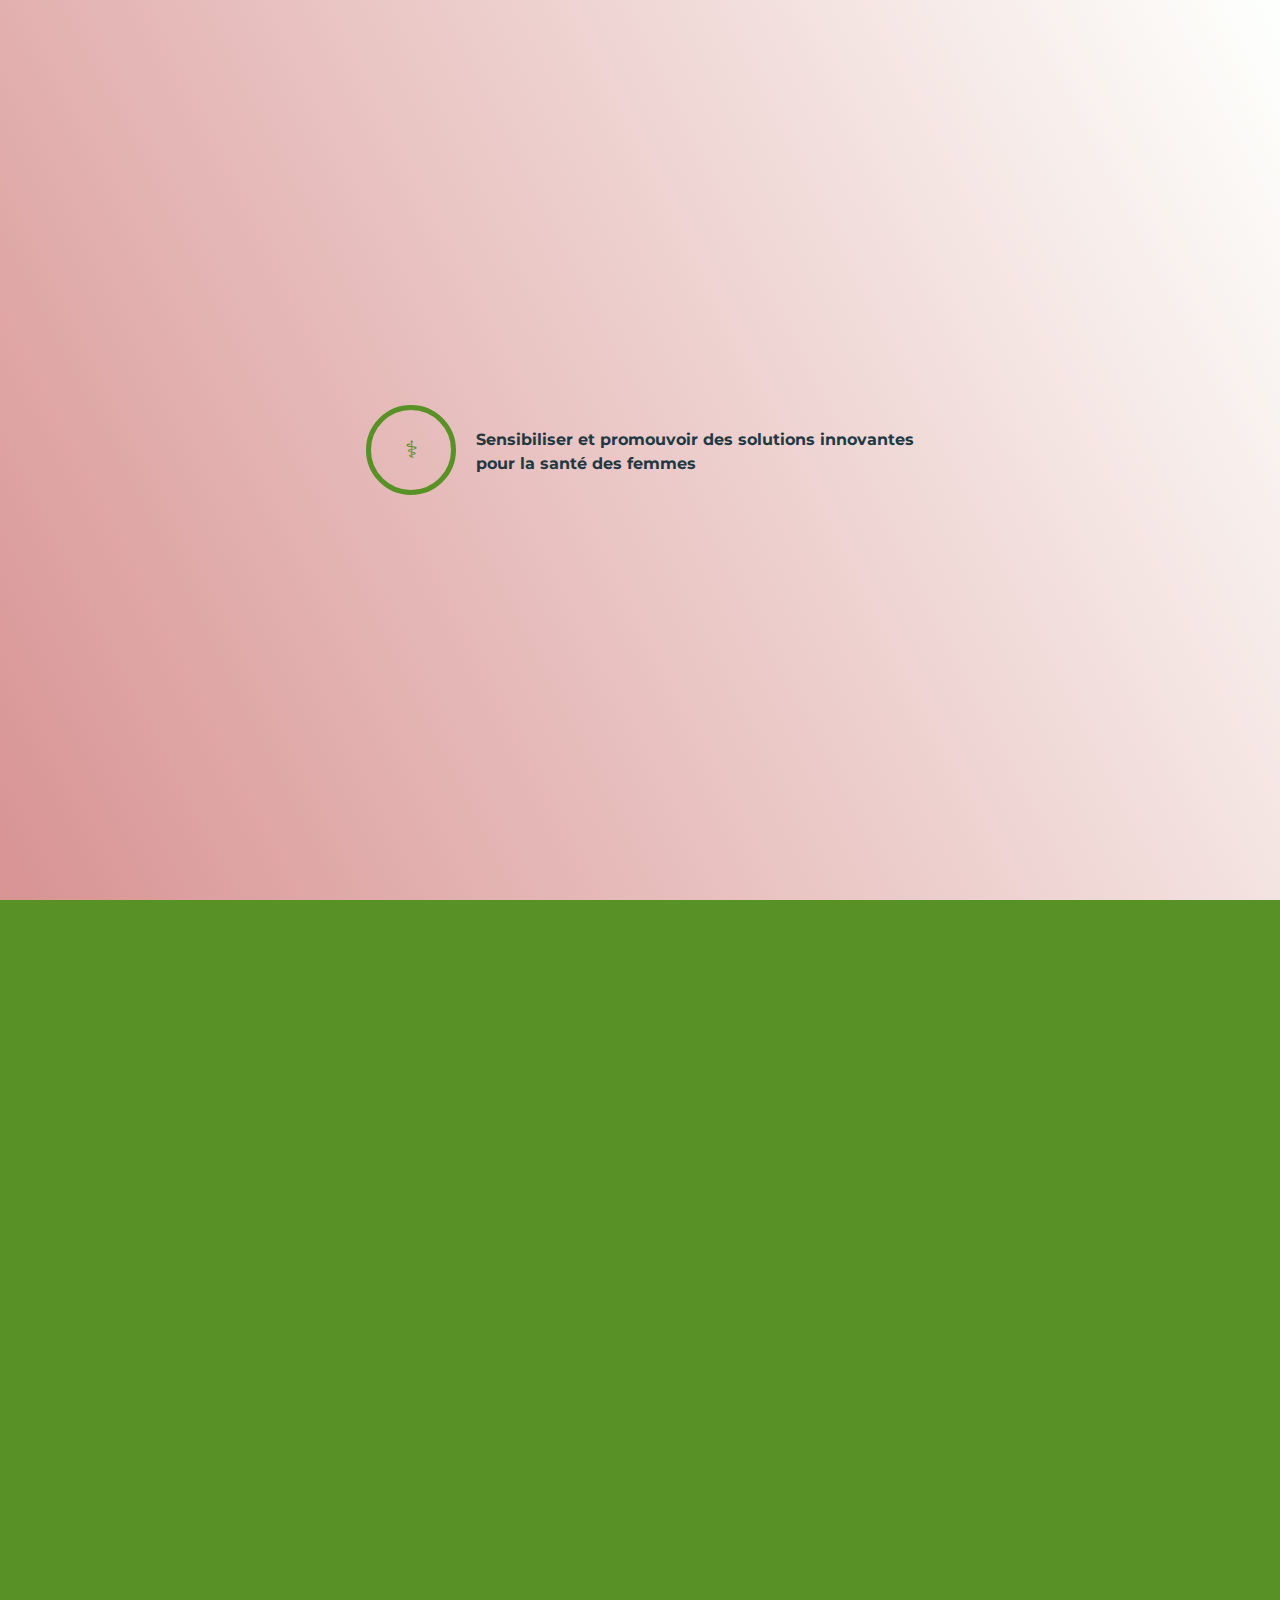
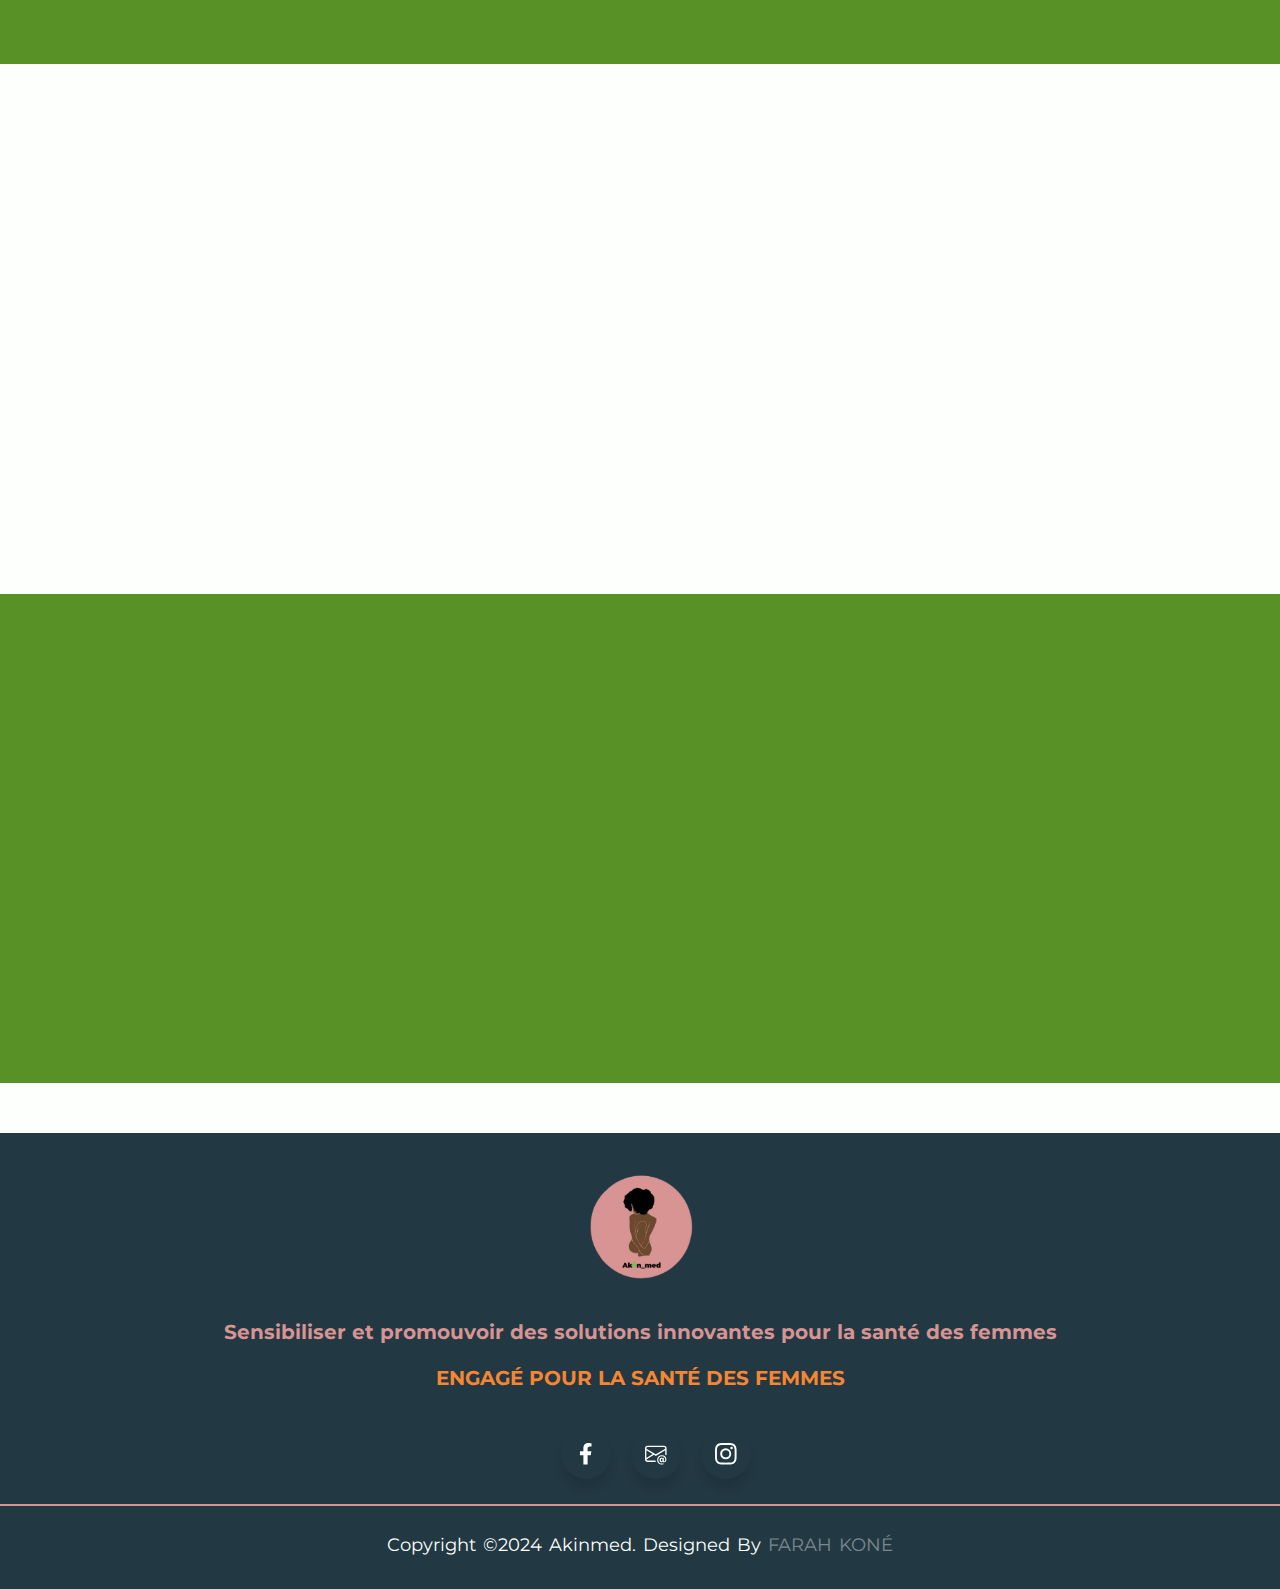
==== commit 358f2c7c: "modif text qui sommes nous" ====
--- a/index.html
+++ b/index.html
@@ -50,31 +50,22 @@
 
 <!-- bande passante -->
       <section class="caroussel">
-        <div id="carouselExampleSlidesOnly" class="carousel slide carousel-fade" data-bs-ride="carousel">
+        <div id="carouselExampleSlidesOnly" class="carousel slide carousel-fade" data-bs-ride="carousel" data-bs-interval="2000">
           <div class="carousel-inner">
             <div class="carousel-item active">
-              <img src="img/restauration intime.jpg" class="d-block w-100" alt="...">
-              <!-- <div class="carousel-caption">
-                <h1>AKINMED</h1>
-              </div> -->
+              <img src="img/restauration intime.jpg" class="d-block w-100">
             </div>
             <div class="carousel-item">
-              <img src="img/grossesse.webp" class="d-block w-100" alt="...">
-              <!-- <div class="carousel-caption">
-                <h1>AKINMED</h1>
-              </div> -->
+              <img src="img/grossesse.webp" class="d-block w-100">
             </div>
             <div class="carousel-item">
-              <img src="img/s-mammaire.jpeg" class="d-block w-100" alt="...">
-              <!-- <div class="carousel-caption">
-                <h1>AKINMED</h1>
-              </div> -->
+              <img src="img/s-mammaire.jpeg" class="d-block w-100">
             </div>
           </div>
         </div>
-        
       </section>
 
+  
     <!-- wrapper Section -->
    <section class="wrapper">
   <!-- Première section -->
@@ -91,14 +82,14 @@
       <div data-aos="fade-left"  data-aos-offset="500" data-aos-duration="500">
         <p>Une fuite urinaire, un cancer du sein ou des difficultés à avoir un bébé…les sujets relatifs à la santé des femmes restent souvent des tabous persistants.
           Nombreuses sont celles qui n’osent pas en parler à leur entourage de peur d’etre stigmatisée,  isoler de la société. 
-          Face à une offre de soin parfois défaillante et à l’insuffisance de reconnaissance des pathologies féminines qui demeure taboues, l’autosoin et la désinformation de bouche à oreille ou parfois  partagée sur les réseaux sociaux deviennent des leviers puissants pour permettre aux patientes de mieux comprendre et gérer leurs conditions. Cela soulève des questions cruciales l'accès équitable à la santé.
+          Face à une offre de soin parfois défaillante et à l’insuffisance de reconnaissance des pathologies féminines qui demeure taboues. <br>
           <strong>Akinmed</strong> dit <strong>NON!</strong>, les problèmes de santé feminine ne sont  pas une fatalité.
-          des solutions existent: Des dispositifs médicaux sûrs, performants et accessibles à l'attention des  professionnels de santé, nous travaillons pour:
+          des solutions existent: Des dispositifs médicaux sûrs, performants et accessibles. <br>
+           Avec nos partenaires  professionnels de santé, nous travaillons pour:
         </p>
         <ul class="inline-list">
           <li>Sensibiliser et éduquer sur les problématiques de santé féminine « taboues »</li>
-          <li>Promouvoir des solutions médicales innovantes</li>
-          <li>Prévenir et traiter les troubles médicaux féminins</li>
+          <li>Promouvoir des solutions médicales innovantes pour prévenir et traiter les troubles médicaux féminins </li>
         </ul>
       </div>
      
@@ -150,30 +141,6 @@
         </a>
       </div>
     </div>
-
-    <!-- <div data-aos="zoom-out" data-aos-duration="500">
-      <div class="cards">
-        <div class="card">
-          <a href="sante_intime.html" class="card">
-            <img src="img/sante_intime.png" alt="Santé intime" class="image-cards">
-            <h3>Santé Intime</h3>
-        </a>
-        </div>
-        <div class="card">
-          <a href="sante_reproductive.html" class="card">
-            <img src="img/reproduction.png" alt="Santé reproductive" class="image-cards">
-            <h3>Santé Reproductive</h3>
-        </a>
-      </div>
-        <div class="card">
-          <a href="sante_mammaire.html" class="card">
-            <img src="img/mammaire.png" alt="Santé mammaire" class="image-cards">
-            <h3>Santé Mammaire</h3>
-        </a>
-        </div>
-    </div>
-    </div> -->
-    
 </section>
 
 <!-- section actualité -->
@@ -197,13 +164,12 @@
   </div>
 </section>
 
-
-    
       <!-- pied de page -->
     <footer>
         <div class="footer-content">
             <img src="img/logo.png">
             <p>Sensibiliser et promouvoir des solutions innovantes pour la santé des femmes</p>
+            <p class="accroche">Engagé pour la santé des femmes</p>
             <ul class="socials">
               <li class="icon facebook">
                 <a href="https://www.facebook.com/share/15eAzN3UDA/?mibextid=kFxxJD" target="_blank">
@@ -255,7 +221,7 @@
 
     <script src="js/loader.js"></script>
     <!-- scrpit bootstrap -->
-    <script src="https://cdn.jsdelivr.net/npm/bootstrap@5.3.3/dist/js/bootstrap.bundle.min.js" integrity="sha384-YvpcrYf0tY3lHB60NNkmXc5s9fDVZLESaAA55NDzOxhy9GkcIdslK1eN7N6jIeHz" crossorigin="anonymous"></script>
+    <script src="https://cdn.jsdelivr.net/npm/bootstrap@5.3.0/dist/js/bootstrap.bundle.min.js"></script>
     <!-- aos -->
     <script src="https://unpkg.com/aos@2.3.1/dist/aos.js"></script>
     <script>
--- a/css/style.css
+++ b/css/style.css
@@ -181,14 +181,6 @@
   margin-bottom: 45px;
 }
 
-.carousel-caption {
-  position: absolute;
-  top: 50%; 
-  left: 50%; 
-  transform: translate(-50%, -50%); 
-  text-align: center;
-}
-
 .carousel-caption h1 {
   font-size: 64px; 
   color: #D89393; 
@@ -200,7 +192,6 @@
   padding: 10px 20px; 
   border-radius: 10px; 
 }
-
 
 /* wrapper Section */
 .wrapper {
@@ -455,6 +446,11 @@
     font-weight: bold;
     position: relative;
     bottom: 10px;
+  }
+
+  .footer-content .accroche{
+    text-transform: uppercase;
+    color: #f58634;
   }
 
   .socials {
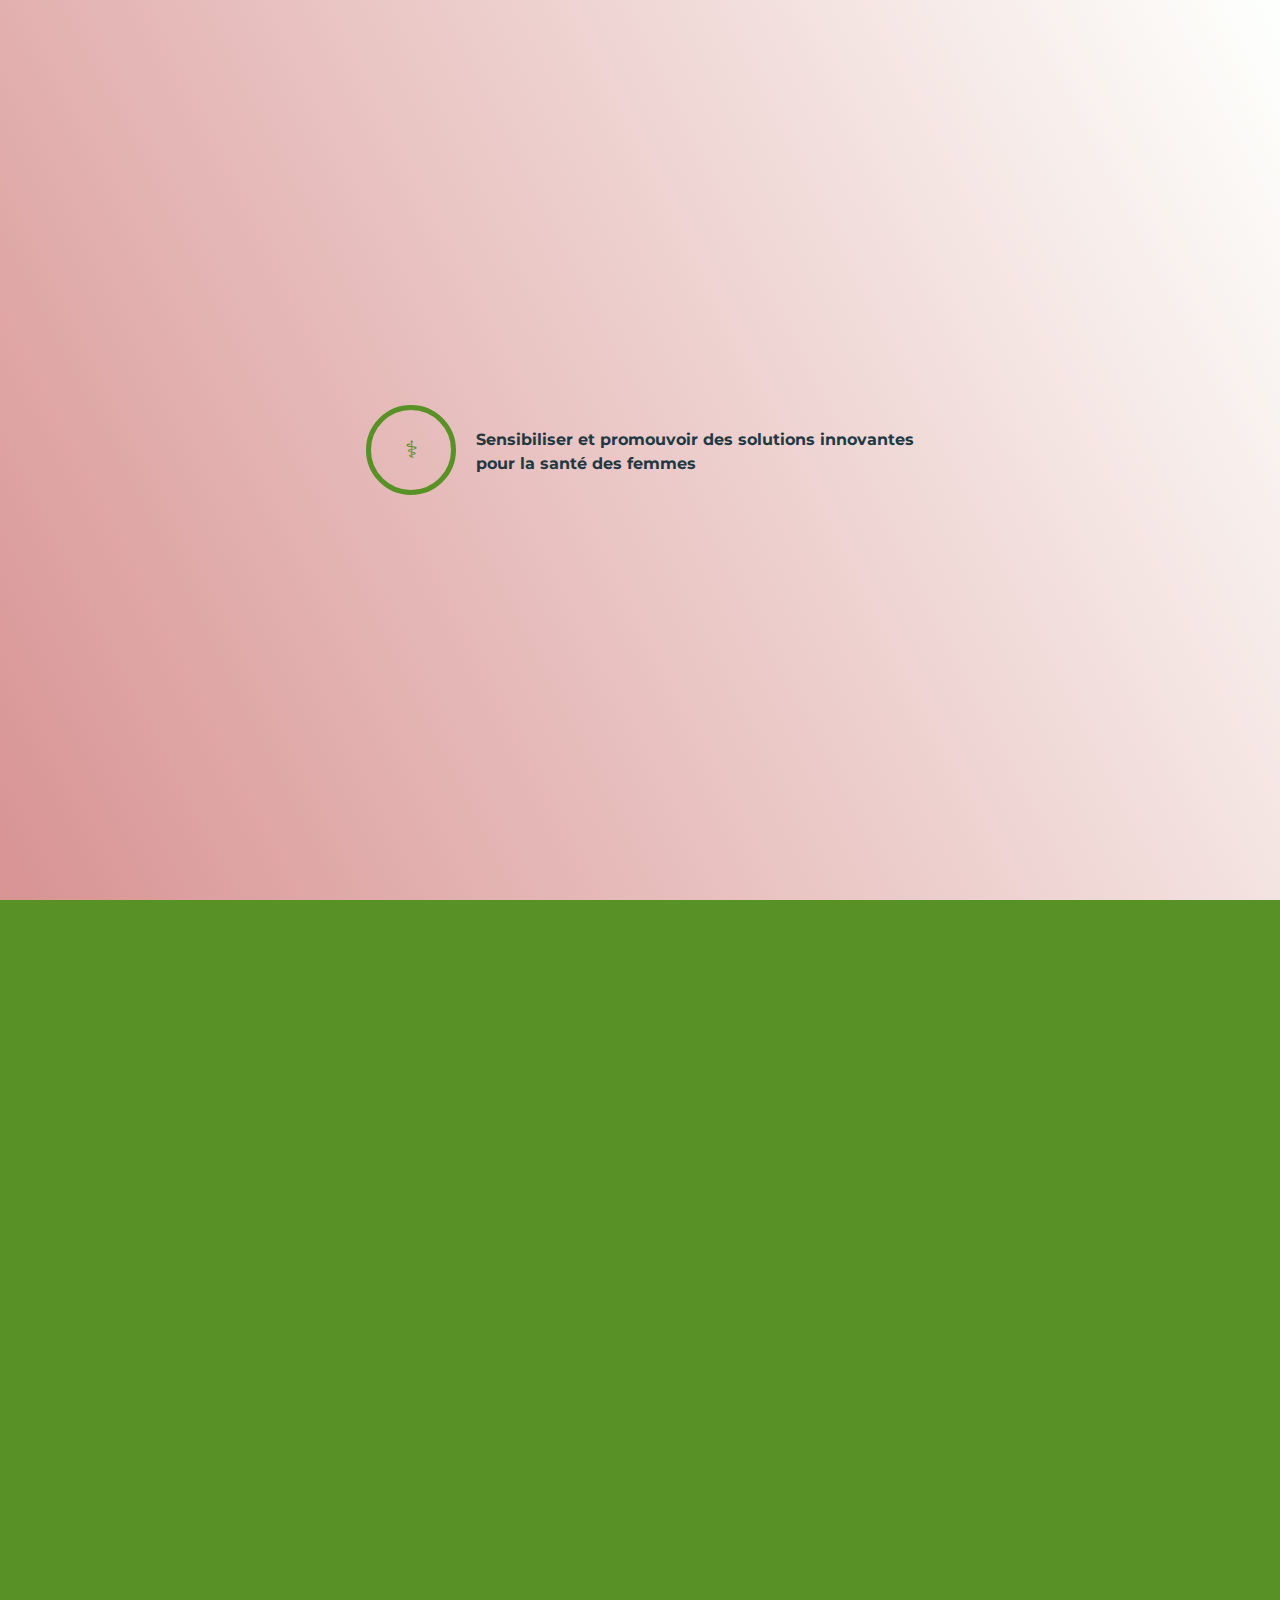
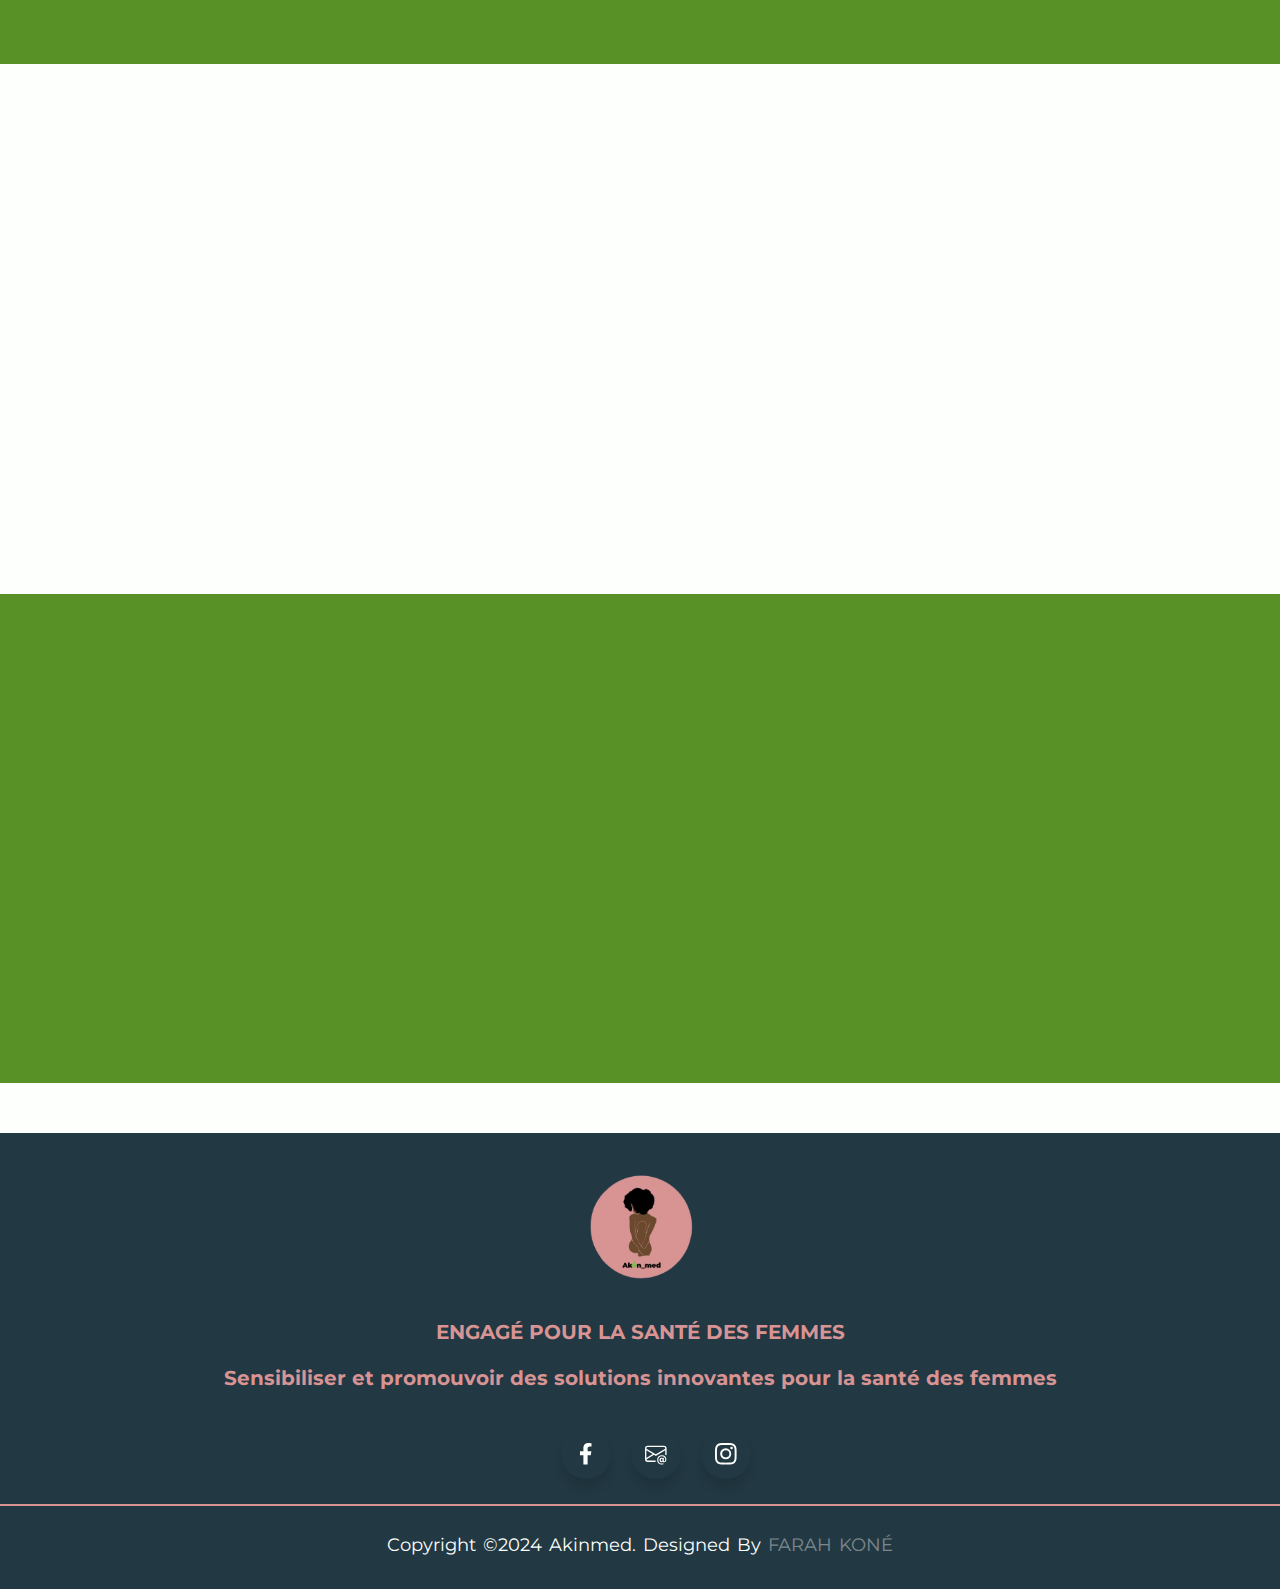
==== commit 6581c0d0: "quelque modif" ====
--- a/index.html
+++ b/index.html
@@ -168,8 +168,8 @@
     <footer>
         <div class="footer-content">
             <img src="img/logo.png">
+            <p class="accroche">Engagé pour la santé des femmes</p>
             <p>Sensibiliser et promouvoir des solutions innovantes pour la santé des femmes</p>
-            <p class="accroche">Engagé pour la santé des femmes</p>
             <ul class="socials">
               <li class="icon facebook">
                 <a href="https://www.facebook.com/share/15eAzN3UDA/?mibextid=kFxxJD" target="_blank">
--- a/css/style.css
+++ b/css/style.css
@@ -231,8 +231,13 @@
 }
 
 .text-left h1{
+  right: -19%;
+  position: relative;
+}
+
+.right img{
+  position: relative;
   right: -10%;
-  position: relative;
 }
 
 .text-box p {
@@ -450,7 +455,6 @@
 
   .footer-content .accroche{
     text-transform: uppercase;
-    color: #f58634;
   }
 
   .socials {
